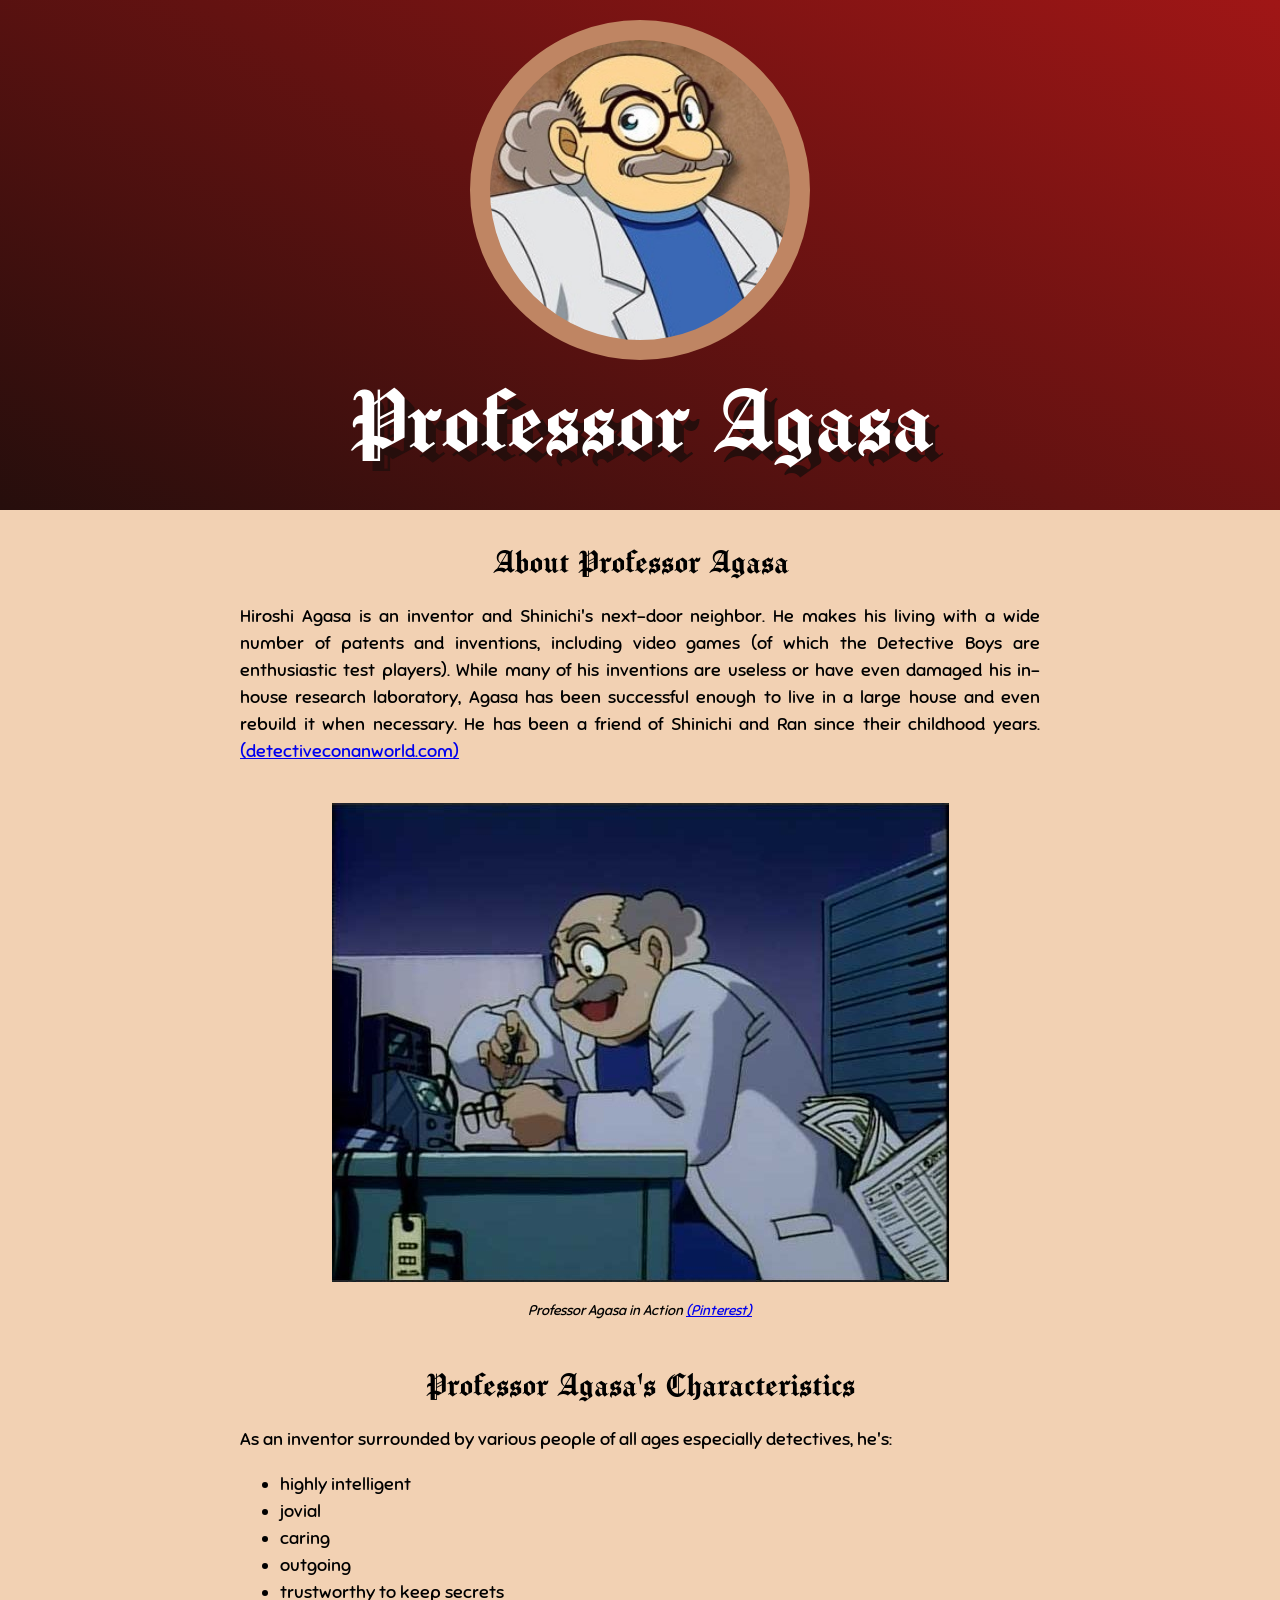
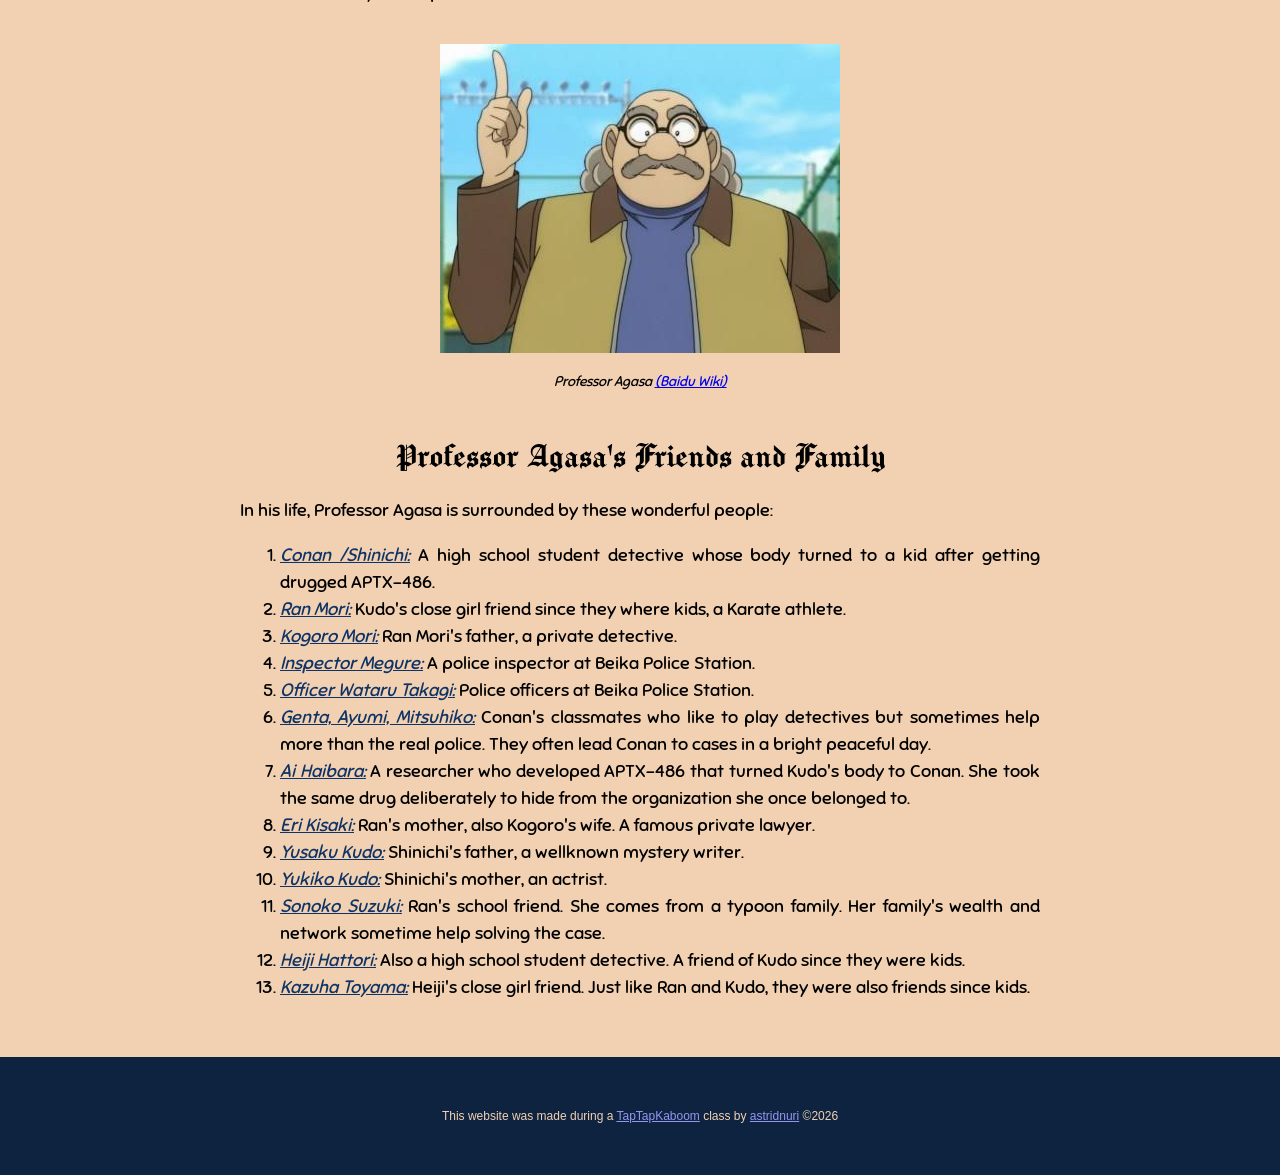
==== agasa.html @ caed5461 "commit agasa.html" ====
<!DOCTYPE html>
<html>
<head>
    <meta charset="UTF-8">
    <meta name="viewport" content="width=device-width, user-scalable=no, initial-scale=1.0">
    <title>Detective Conan</title>
    <link rel="icon" href="./img/agasa.jpg" border-radius="50%">
    <link rel="stylesheet" href="./css/style.css">
</head>
<body>
    <!-- Header -->
        <header>
            <!-- <img src="./img/detective-conan-pp-sq.jpg" alt="Detective Conan's profile picture"> -->
            <div class="pfp agasa"></div>
            <h1 id="judul">Professor Agasa</h1>
        </header>

    <!-- Main -->
        <main>
            <!-- ABOUT -->
            <h2>About Professor Agasa</h2>

            <p>Hiroshi Agasa is an inventor and Shinichi's next-door neighbor. He makes his living with a wide number of patents and inventions, including video games (of which the Detective Boys are enthusiastic test players). While many of his inventions are useless or have even damaged his in-house research laboratory, Agasa has been successful enough to live in a large house and even rebuild it when necessary. He has been a friend of Shinichi and Ran since their childhood years. <a href="https://www.detectiveconanworld.com/wiki/Hiroshi_Agasa">(detectiveconanworld.com)</a></p>
                       
            <img src="./img/agasa-in-action.jpg" alt="Professor Agasa">
            <p class="caption">Professor Agasa in Action <a href="https://www.pinterest.com/pin/497788565036658502/">(Pinterest)</a></p>            
            
            <br>

            <!-- CHARACTERISTICS -->
            <h2>Professor Agasa's Characteristics</h2>
            <p>As an inventor surrounded by various people of all ages especially detectives, he's:</p>
            <ul>
                <li>highly intelligent</li>
                <li>jovial</li>
                <li>caring</li>
                <li>outgoing</li>
                <li>trustworthy to keep secrets</li>  
            </ul>
            

            <img src="./img/agasa-jacket.jpg" alt="Professor Agasa">
            <p class="caption">Professor Agasa <a href="https://baike.baidu.com/en/item/Agasa%20Hiroshi/1433211">(Baidu Wiki)</a></p>
            <br>

            <!-- FRIENDS AND FAMILY -->
            <h2>Professor Agasa's Friends and Family</h2>
            <p>
                In his life, Professor Agasa is surrounded by these wonderful people:
                <ol>
                    <li><span class="person-name"><a href="./index.html">Conan /Shinichi:</a></span> A high school student detective whose body turned to a kid after getting drugged APTX-486.</li>
                    <li><span class="person-name"><a href="https://www.detectiveconanworld.com/wiki/Ran_Mouri" target="_blank">Ran Mori:</a></span> Kudo's close girl friend since they where kids, a Karate athlete.</li>
                    <li><span class="person-name"><a href="https://www.detectiveconanworld.com/wiki/Kogoro_Mouri" target="_blank">Kogoro Mori:</a></span> Ran Mori's father, a private detective.</li>
                    <li><span class="person-name"><a href="https://www.detectiveconanworld.com/wiki/Juzo_Megure" target="_blank">Inspector Megure:</a></span> A police inspector at Beika Police Station.</li>
                    <li><span class="person-name"><a href="https://www.detectiveconanworld.com/wiki/Wataru_Takagi" target="_blank">Officer Wataru Takagi:</a></span> Police officers at Beika Police Station.</li>
                    <li><span class="person-name"><a href="https://www.detectiveconanworld.com/wiki/Genta_Kojima" target="_blank">Genta, Ayumi, Mitsuhiko:</a></span> Conan's classmates who like to play detectives but sometimes help more than the real police. They often lead Conan to cases in a bright peaceful day.</li>
                    <li><span class="person-name"><a href="https://www.detectiveconanworld.com/wiki/Ai_Haibara" target="_blank">Ai Haibara:</a></span> A researcher who developed APTX-486 that turned Kudo's body to Conan. She took the same drug deliberately to hide from the organization she once belonged to.</li>
                    <li><span class="person-name"><a href="https://www.detectiveconanworld.com/wiki/Eri_Kisaki" target="_blank">Eri Kisaki:</a></span> Ran's mother, also Kogoro's wife. A famous private lawyer.</li>
                    <li><span class="person-name"><a href="https://www.detectiveconanworld.com/wiki/Yusaku_Kudo" target="_blank">Yusaku Kudo:</a></span> Shinichi's father, a wellknown mystery writer.</li>
                    <li><span class="person-name"><a href="https://www.detectiveconanworld.com/wiki/Yukiko_Kudo" target="_blank">Yukiko Kudo:</a></span> Shinichi's mother, an actrist.</li>
                    <li><span class="person-name"><a href="https://www.detectiveconanworld.com/wiki/Sonoko_Suzuki" target="_blank">Sonoko Suzuki:</a></span> Ran's school friend. She comes from a typoon family. Her family's wealth and network sometime help solving the case.</li>
                    <li><span class="person-name"><a href="https://www.detectiveconanworld.com/wiki/Heiji_Hattori" target="_blank">Heiji Hattori:</a></span> Also a high school student detective. A friend of Kudo since they were kids.</li>
                    <li><span class="person-name"><a href="https://www.detectiveconanworld.com/wiki/Kazuha_Toyama" target="_blank">Kazuha Toyama:</a></span> Heiji's close girl friend. Just like Ran and Kudo, they were also friends since kids.</li>                  
                </ol>
            </p>
            <br>
        </main>
    
        <!-- Footer -->
        <footer>
            <div class="content">
                <p>This website was made during a <a href="https://www.richarmstrong.net/" target="_blank">TapTapKaboom</a> class by <span><a href="mailto: astridnuri@gmail.com">astridnuri</a></span> &copy;2026</p>
            </div>
        </footer>
</body>
</html>
---- css/style.css ----
@import url('https://fonts.googleapis.com/css2?family=Manufacturing+Consent&display=swap');
@import url('https://fonts.googleapis.com/css2?family=Manufacturing+Consent&family=Sniglet:wght@400;800&display=swap');

.person-name {
    font-style: italic;
    text-decoration: underline;
}

#judul{
    text-align: center;
    color: white;
    font-size: 100px;
    height: auto;
    line-height: 1;
    text-shadow: 10px 10px #260E0C;
}

body {
    background-color: #F2D1B3;
}

html, body{
    margin: 0;
    padding: 0;
}

header {
    text-align: center;
    /* background-image: url(./../img/detective-conan-banner.jpg); */
    background: linear-gradient(30deg,#260E0C, #a01616) ;
    padding: 20px;
    color:#0D2340;
    /* background-repeat: no-repeat; */
    /* background-size: cover; */
    max-width: auto;
    height: auto;
 }

header .pfp {
    width: 300px;
    height: 300px;
    border: 20px solid #BF8563;
    border-radius: 50%;
    background-image: url("./../img/detective-conan.png");
    background-repeat: no-repeat;
    background-position: center center;
    background-size: cover;
    margin: 0 auto;
}

header .pfp.agasa {
    background-image: url("./../img/agasa-hiroshi.jpg");
    background-position: 0 0;
}

h1, h2 {
    /* color: white; */
    font-family: "Manufacturing Consent", system-ui;
    font-weight: 400;
    font-style: normal;
    font-size: 60px;
    margin: 10px 0 20px 0;
    /* -webkit-text-stroke: 1px white; */
}

h2 {
    font-size: 50px;
}

@media (max-width: 600px) {
    #judul {
        font-size: 60px;
    }
    
    header .pfp {
        width: 200px;
        height: 200px;
    }

    h2 {
        font-size: 30px;
    }

    footer .content {
        padding: 20px;
    }

    
}

main{
    text-align: center;
    max-width: 800px;
    margin: auto;
    padding: 20px;
}

main h2{
    font-size: 36px;
}

main p, ol, ul {
    font-family: "Sniglet", system-ui;
    font-weight: 400;
    font-style: normal;
    font-size: 18px;
    line-height: 1.5;
    text-align: justify;
}

main img {
    max-width: 100%;
    margin: 20px auto 0 auto;
}

.caption {
    text-align: center;
    font-size: 14px;
    font-style: italic;
}

main ol a{
    color: #0e3364;
}

main a:hover{
    color: #246ecf;
}

main a:visited{
    color: #D9560B;
}


footer {
    
    font-weight: normal;
    background-color: #0D2340;
    
}

footer .content {
    margin: 0 auto;
    font-size: 12px;
    text-align: center;
    max-width: 800px;
    padding: 40px;
}

footer p{
    color: #F2D1B3;
    font-family: sans-serif;
    background-size: cover;
}

footer a,
footer:visited{
    color: #9696f0;
}

footer a:hover {
    color: white;
}
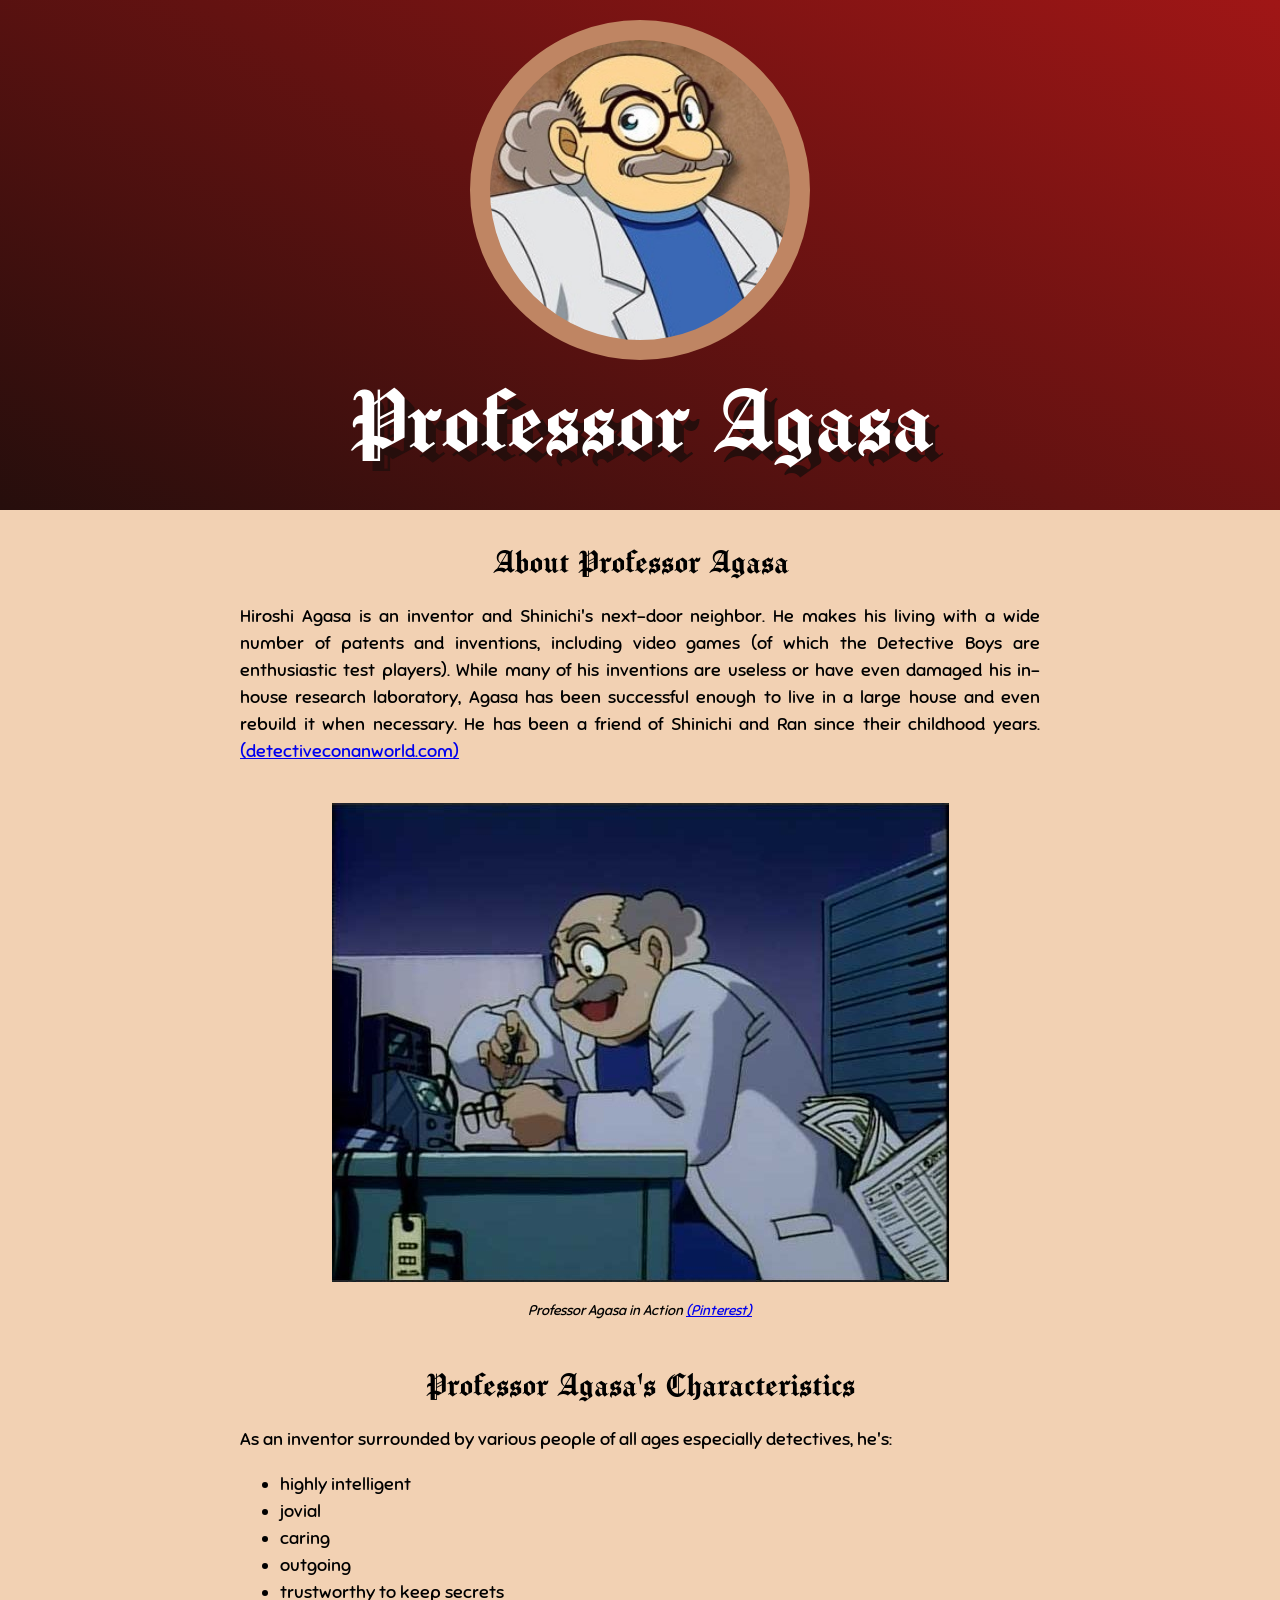
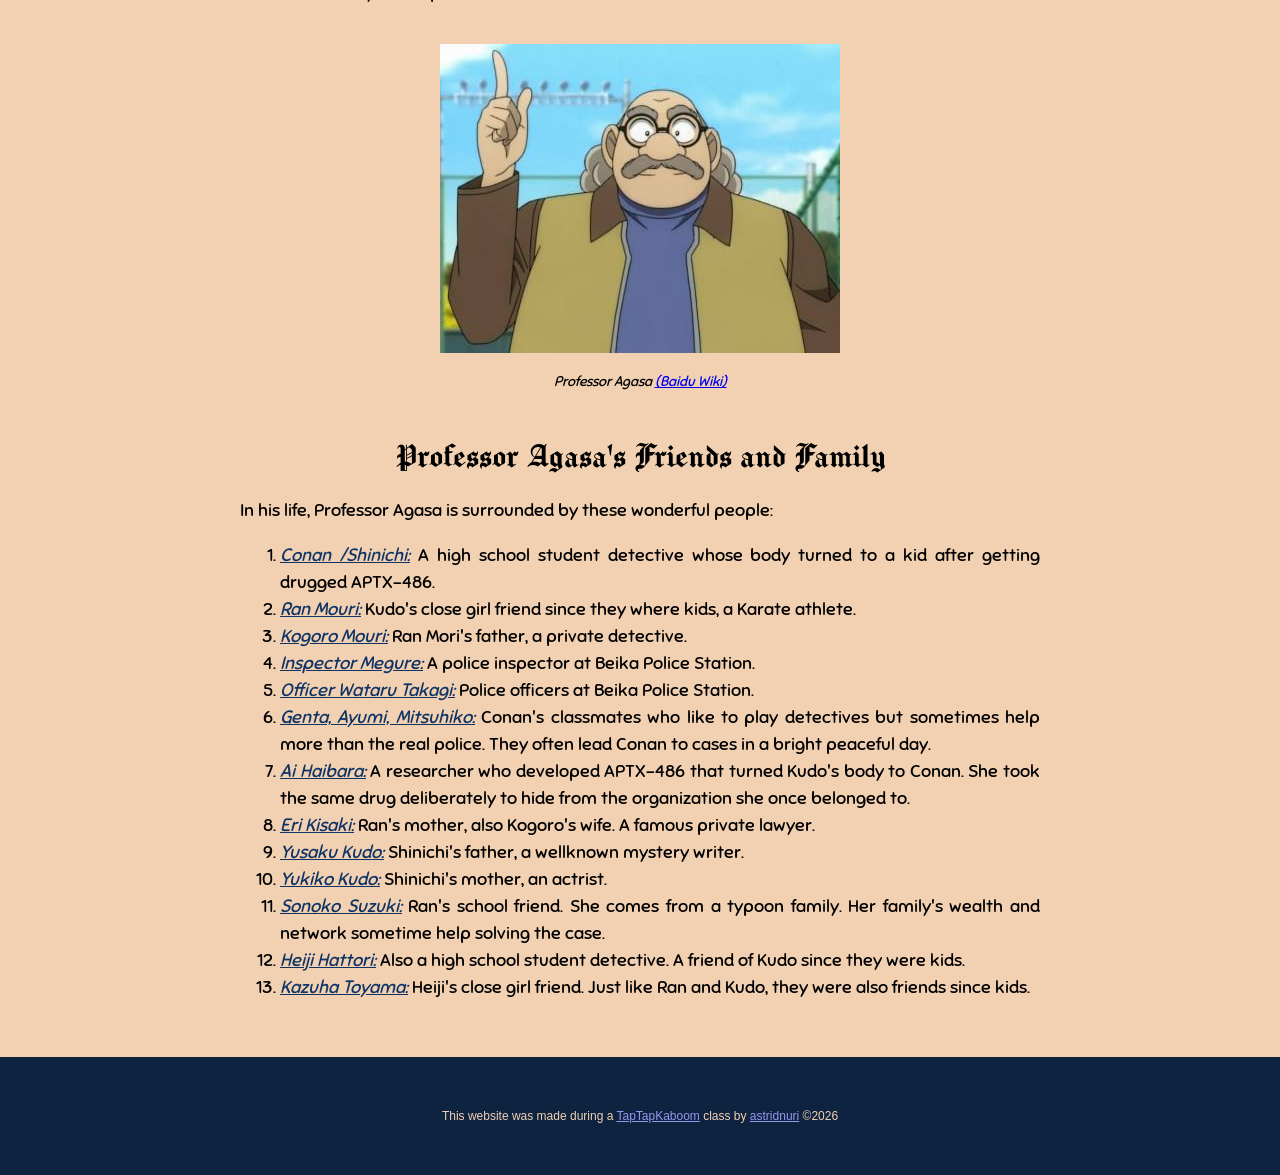
==== commit f1efab51: "updated ran.html" ====
--- a/agasa.html
+++ b/agasa.html
@@ -49,8 +49,8 @@
                 In his life, Professor Agasa is surrounded by these wonderful people:
                 <ol>
                     <li><span class="person-name"><a href="./index.html">Conan /Shinichi:</a></span> A high school student detective whose body turned to a kid after getting drugged APTX-486.</li>
-                    <li><span class="person-name"><a href="https://www.detectiveconanworld.com/wiki/Ran_Mouri" target="_blank">Ran Mori:</a></span> Kudo's close girl friend since they where kids, a Karate athlete.</li>
-                    <li><span class="person-name"><a href="https://www.detectiveconanworld.com/wiki/Kogoro_Mouri" target="_blank">Kogoro Mori:</a></span> Ran Mori's father, a private detective.</li>
+                    <li><span class="person-name"><a href="https://www.detectiveconanworld.com/wiki/Ran_Mouri" target="_blank">Ran Mouri:</a></span> Kudo's close girl friend since they where kids, a Karate athlete.</li>
+                    <li><span class="person-name"><a href="https://www.detectiveconanworld.com/wiki/Kogoro_Mouri" target="_blank">Kogoro Mouri:</a></span> Ran Mori's father, a private detective.</li>
                     <li><span class="person-name"><a href="https://www.detectiveconanworld.com/wiki/Juzo_Megure" target="_blank">Inspector Megure:</a></span> A police inspector at Beika Police Station.</li>
                     <li><span class="person-name"><a href="https://www.detectiveconanworld.com/wiki/Wataru_Takagi" target="_blank">Officer Wataru Takagi:</a></span> Police officers at Beika Police Station.</li>
                     <li><span class="person-name"><a href="https://www.detectiveconanworld.com/wiki/Genta_Kojima" target="_blank">Genta, Ayumi, Mitsuhiko:</a></span> Conan's classmates who like to play detectives but sometimes help more than the real police. They often lead Conan to cases in a bright peaceful day.</li>
--- a/css/style.css
+++ b/css/style.css
@@ -50,6 +50,11 @@
 
 header .pfp.agasa {
     background-image: url("./../img/agasa-hiroshi.jpg");
+    background-position: 0 0;
+}
+
+header .pfp.ran {
+    background-image: url("./../img/ran-brown.jpg");
     background-position: 0 0;
 }
 
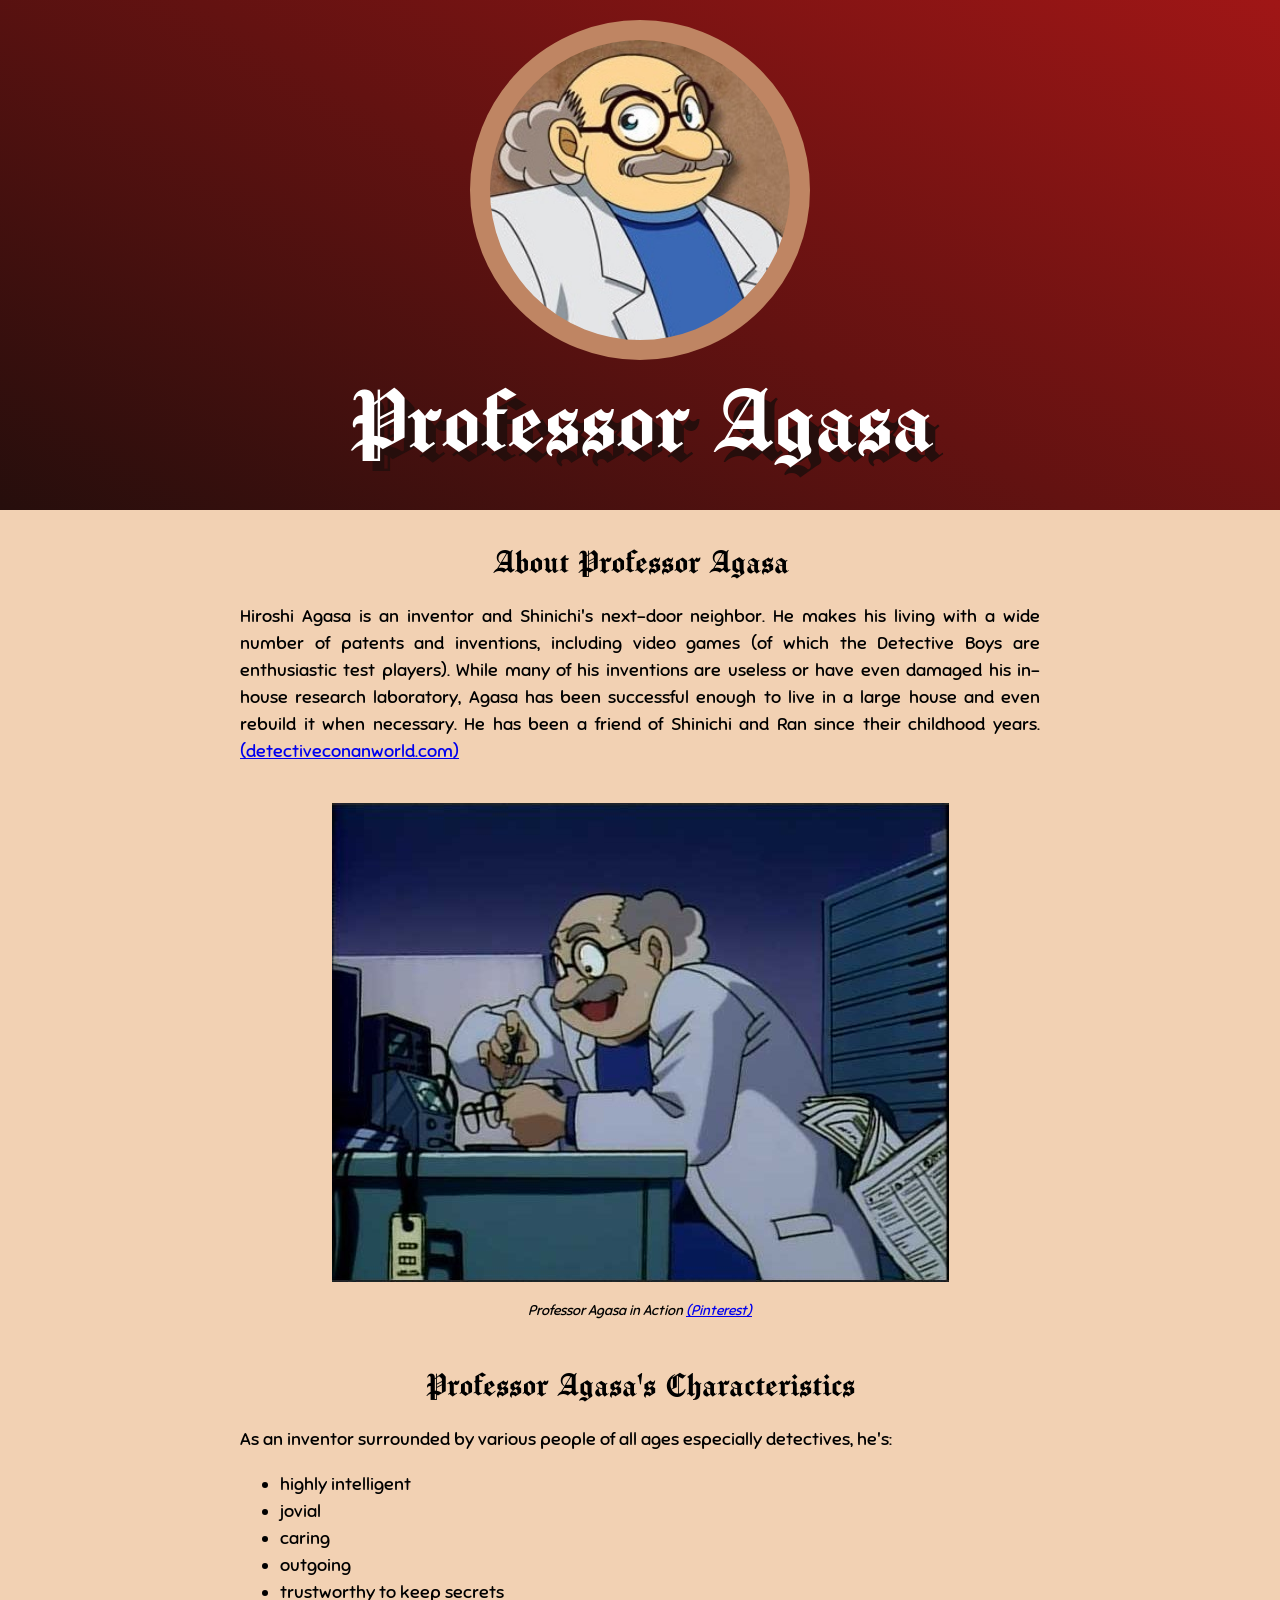
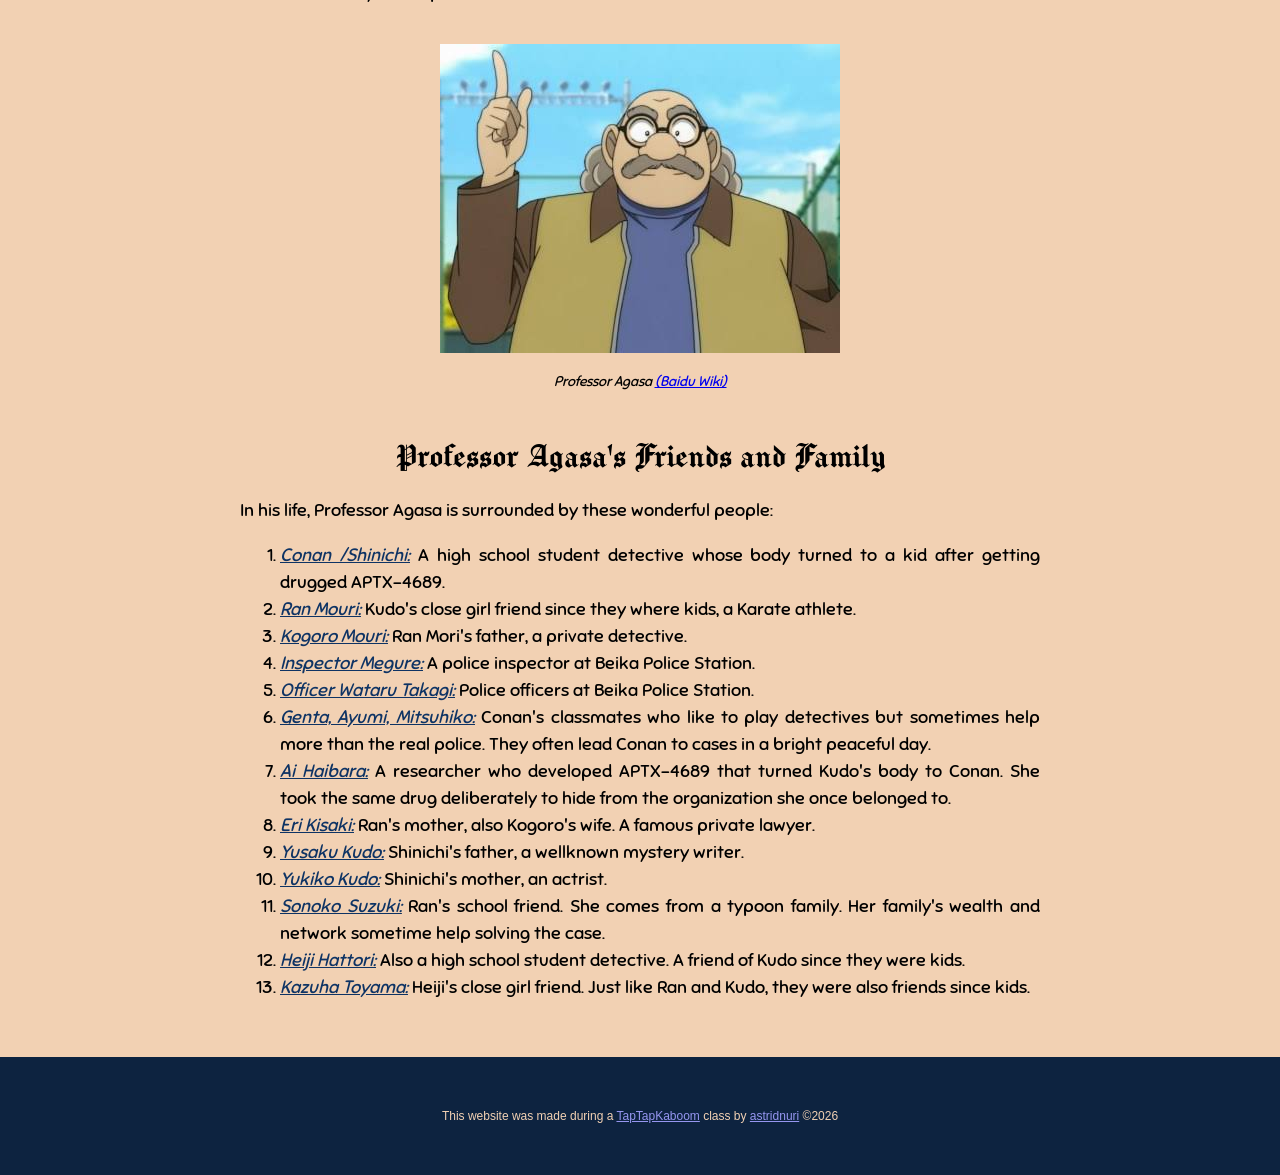
==== commit 18e4da7c: "updated 4689" ====
--- a/agasa.html
+++ b/agasa.html
@@ -48,13 +48,13 @@
             <p>
                 In his life, Professor Agasa is surrounded by these wonderful people:
                 <ol>
-                    <li><span class="person-name"><a href="./index.html">Conan /Shinichi:</a></span> A high school student detective whose body turned to a kid after getting drugged APTX-486.</li>
-                    <li><span class="person-name"><a href="https://www.detectiveconanworld.com/wiki/Ran_Mouri" target="_blank">Ran Mouri:</a></span> Kudo's close girl friend since they where kids, a Karate athlete.</li>
+                    <li><span class="person-name"><a href="./index.html">Conan /Shinichi:</a></span> A high school student detective whose body turned to a kid after getting drugged APTX-4689.</li>
+                    <li><span class="person-name"><a href="./ran.html" target="_blank">Ran Mouri:</a></span> Kudo's close girl friend since they where kids, a Karate athlete.</li>
                     <li><span class="person-name"><a href="https://www.detectiveconanworld.com/wiki/Kogoro_Mouri" target="_blank">Kogoro Mouri:</a></span> Ran Mori's father, a private detective.</li>
                     <li><span class="person-name"><a href="https://www.detectiveconanworld.com/wiki/Juzo_Megure" target="_blank">Inspector Megure:</a></span> A police inspector at Beika Police Station.</li>
                     <li><span class="person-name"><a href="https://www.detectiveconanworld.com/wiki/Wataru_Takagi" target="_blank">Officer Wataru Takagi:</a></span> Police officers at Beika Police Station.</li>
                     <li><span class="person-name"><a href="https://www.detectiveconanworld.com/wiki/Genta_Kojima" target="_blank">Genta, Ayumi, Mitsuhiko:</a></span> Conan's classmates who like to play detectives but sometimes help more than the real police. They often lead Conan to cases in a bright peaceful day.</li>
-                    <li><span class="person-name"><a href="https://www.detectiveconanworld.com/wiki/Ai_Haibara" target="_blank">Ai Haibara:</a></span> A researcher who developed APTX-486 that turned Kudo's body to Conan. She took the same drug deliberately to hide from the organization she once belonged to.</li>
+                    <li><span class="person-name"><a href="https://www.detectiveconanworld.com/wiki/Ai_Haibara" target="_blank">Ai Haibara:</a></span> A researcher who developed APTX-4689 that turned Kudo's body to Conan. She took the same drug deliberately to hide from the organization she once belonged to.</li>
                     <li><span class="person-name"><a href="https://www.detectiveconanworld.com/wiki/Eri_Kisaki" target="_blank">Eri Kisaki:</a></span> Ran's mother, also Kogoro's wife. A famous private lawyer.</li>
                     <li><span class="person-name"><a href="https://www.detectiveconanworld.com/wiki/Yusaku_Kudo" target="_blank">Yusaku Kudo:</a></span> Shinichi's father, a wellknown mystery writer.</li>
                     <li><span class="person-name"><a href="https://www.detectiveconanworld.com/wiki/Yukiko_Kudo" target="_blank">Yukiko Kudo:</a></span> Shinichi's mother, an actrist.</li>
